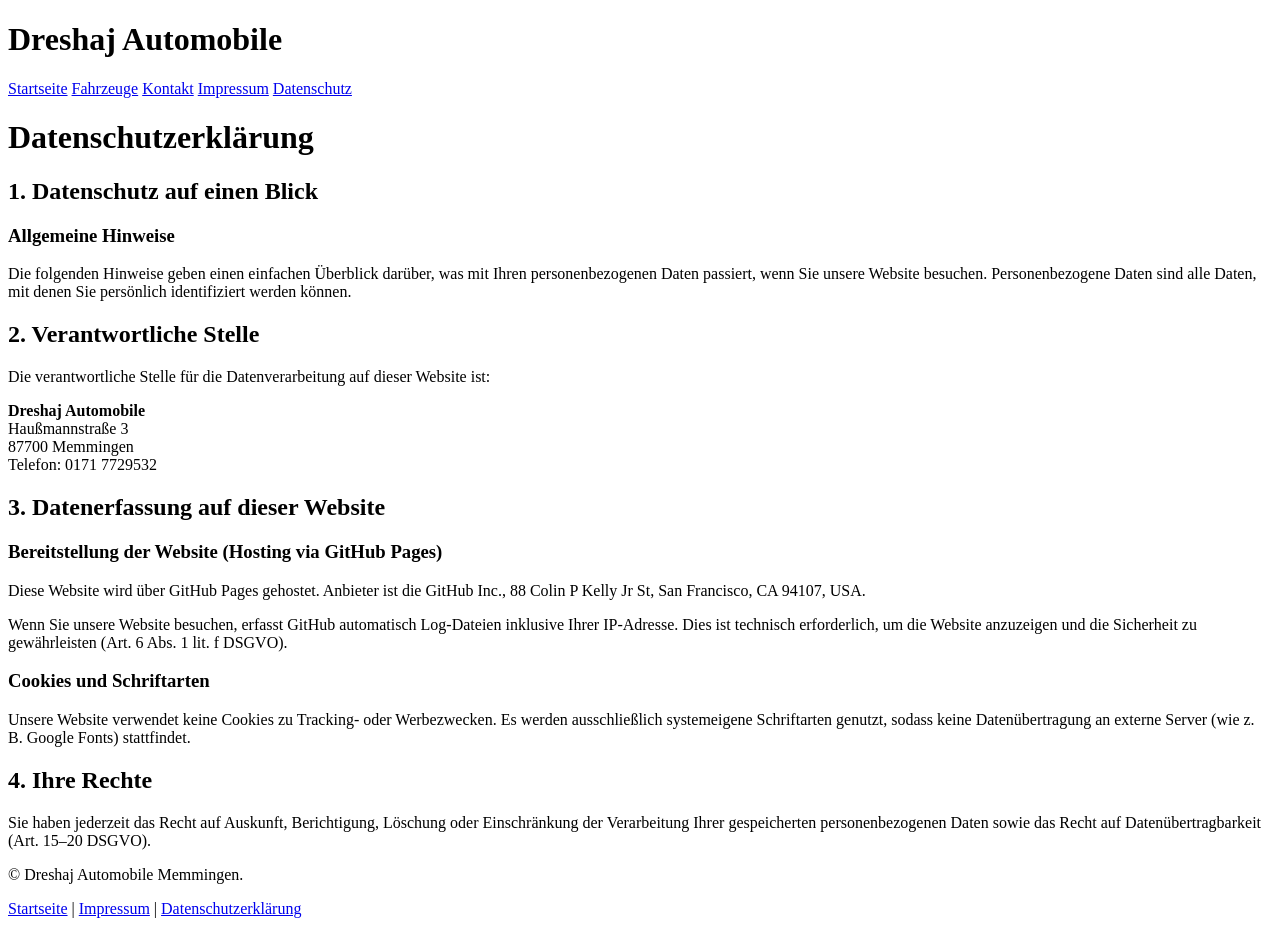
==== datenschutz.html @ 43e2897d "datenschutz.html erstellen" ====
<!DOCTYPE html>
<html lang="de">
<head>
    <meta charset="UTF-8">
    <meta name="viewport" content="width=device-width, initial-scale=1.0">
    <title>Datenschutzerklärung | Dreshaj Automobile</title>
    <link rel="stylesheet" href="style.css">
</head>
<body>

    <header>
        <div class="header-container">
            <div class="logo">
                <h1>Dreshaj <span>Automobile</span></h1>
            </div>
            <nav>
                <a href="index.html">Startseite</a>
                <a href="index.html#katalog">Fahrzeuge</a>
                <a href="index.html#kontakt">Kontakt</a>
                <a href="impressum.html">Impressum</a>
                <a href="datenschutz.html">Datenschutz</a>
            </nav>
        </div>
    </header>

    <main class="container page-content">
        <h1>Datenschutzerklärung</h1>

        <h2>1. Datenschutz auf einen Blick</h2>
        <h3>Allgemeine Hinweise</h3>
        <p>Die folgenden Hinweise geben einen einfachen Überblick darüber, was mit Ihren personenbezogenen Daten passiert, wenn Sie unsere Website besuchen. Personenbezogene Daten sind alle Daten, mit denen Sie persönlich identifiziert werden können.</p>

        <h2>2. Verantwortliche Stelle</h2>
        <p>Die verantwortliche Stelle für die Datenverarbeitung auf dieser Website ist:</p>
        <p>
            <strong>Dreshaj Automobile</strong><br>
            Haußmannstraße 3<br>
            87700 Memmingen<br>
            Telefon: 0171 7729532
        </p>

        <h2>3. Datenerfassung auf dieser Website</h2>
        <h3>Bereitstellung der Website (Hosting via GitHub Pages)</h3>
        <p>Diese Website wird über GitHub Pages gehostet. Anbieter ist die GitHub Inc., 88 Colin P Kelly Jr St, San Francisco, CA 94107, USA.</p>
        <p>Wenn Sie unsere Website besuchen, erfasst GitHub automatisch Log-Dateien inklusive Ihrer IP-Adresse. Dies ist technisch erforderlich, um die Website anzuzeigen und die Sicherheit zu gewährleisten (Art. 6 Abs. 1 lit. f DSGVO).</p>

        <h3>Cookies und Schriftarten</h3>
        <p>Unsere Website verwendet keine Cookies zu Tracking- oder Werbezwecken. Es werden ausschließlich systemeigene Schriftarten genutzt, sodass keine Datenübertragung an externe Server (wie z. B. Google Fonts) stattfindet.</p>

        <h2>4. Ihre Rechte</h2>
        <p>Sie haben jederzeit das Recht auf Auskunft, Berichtigung, Löschung oder Einschränkung der Verarbeitung Ihrer gespeicherten personenbezogenen Daten sowie das Recht auf Datenübertragbarkeit (Art. 15–20 DSGVO).</p>
    </main>

    <footer>
        <p>&copy; Dreshaj Automobile Memmingen.</p>
        <p>
            <a href="index.html">Startseite</a> | 
            <a href="impressum.html">Impressum</a> | 
            <a href="datenschutz.html">Datenschutzerklärung</a>
        </p>
    </footer>

</body>
</html>
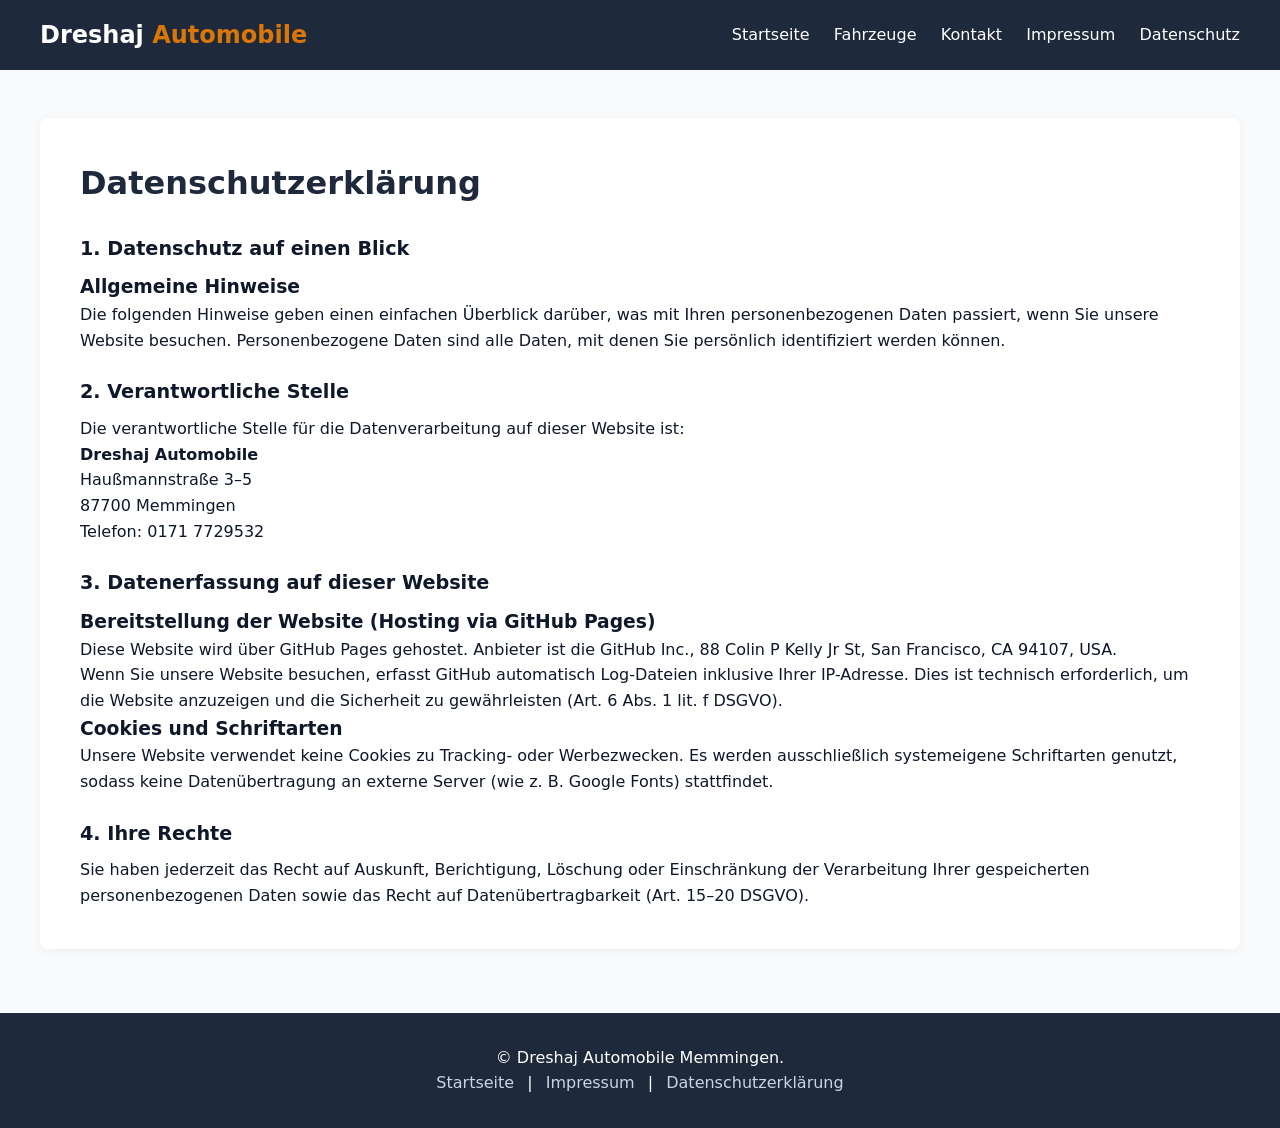
==== commit 75b8d077: "Aktualisieren von datenschutz.html" ====
--- a/datenschutz.html
+++ b/datenschutz.html
@@ -34,7 +34,7 @@
         <p>Die verantwortliche Stelle für die Datenverarbeitung auf dieser Website ist:</p>
         <p>
             <strong>Dreshaj Automobile</strong><br>
-            Haußmannstraße 3<br>
+            Haußmannstraße 3–5<br>
             87700 Memmingen<br>
             Telefon: 0171 7729532
         </p>
--- a/style.css
+++ b/style.css
@@ -0,0 +1,205 @@
+:root {
+    --primary: #1e293b;
+    --accent: #d97706;
+    --bg: #f8fafc;
+    --card-bg: #ffffff;
+    --text: #0f172a;
+    --text-muted: #475569;
+}
+
+* {
+    box-sizing: border-box;
+    margin: 0;
+    padding: 0;
+    font-family: system-ui, -apple-system, BlinkMacSystemFont, 'Segoe UI', Roboto, sans-serif;
+}
+
+body {
+    background-color: var(--bg);
+    color: var(--text);
+    line-height: 1.6;
+}
+
+header {
+    background-color: var(--primary);
+    color: white;
+    padding: 1rem 2rem;
+    position: sticky;
+    top: 0;
+    z-index: 100;
+}
+
+.header-container {
+    max-width: 1200px;
+    margin: 0 auto;
+    display: flex;
+    justify-content: space-between;
+    align-items: center;
+    flex-wrap: wrap;
+}
+
+.logo h1 {
+    font-size: 1.5rem;
+    color: #ffffff;
+}
+
+.logo span {
+    color: var(--accent);
+}
+
+nav a {
+    color: white;
+    text-decoration: none;
+    margin-left: 1.2rem;
+    font-weight: 500;
+}
+
+nav a:hover {
+    color: var(--accent);
+}
+
+.hero {
+    background-color: var(--primary);
+    color: white;
+    padding: 4rem 2rem;
+    text-align: center;
+    border-bottom: 4px solid var(--accent);
+}
+
+.hero h2 {
+    font-size: 2.2rem;
+    margin-bottom: 0.8rem;
+}
+
+.badge {
+    display: inline-block;
+    background-color: var(--accent);
+    color: white;
+    padding: 0.4rem 0.8rem;
+    border-radius: 20px;
+    font-weight: bold;
+    margin-bottom: 1rem;
+}
+
+.container {
+    max-width: 1200px;
+    margin: 3rem auto;
+    padding: 0 1.5rem;
+}
+
+.page-content {
+    background: var(--card-bg);
+    padding: 2.5rem;
+    border-radius: 8px;
+    box-shadow: 0 2px 8px rgba(0,0,0,0.05);
+}
+
+.page-content h1 {
+    margin-bottom: 1.5rem;
+    color: var(--primary);
+}
+
+.page-content h2 {
+    margin-top: 1.5rem;
+    margin-bottom: 0.5rem;
+    font-size: 1.2rem;
+}
+
+.section-title {
+    font-size: 1.8rem;
+    border-bottom: 3px solid var(--accent);
+    display: inline-block;
+    padding-bottom: 0.3rem;
+}
+
+.section-desc {
+    color: var(--text-muted);
+    margin-top: 0.5rem;
+    margin-bottom: 2rem;
+}
+
+.catalog-grid {
+    display: grid;
+    grid-template-columns: repeat(auto-fit, minmax(280px, 1fr));
+    gap: 2rem;
+}
+
+.car-card {
+    background: var(--card-bg);
+    border-radius: 8px;
+    overflow: hidden;
+    box-shadow: 0 4px 6px -1px rgba(0,0,0,0.1);
+}
+
+.car-card img {
+    width: 100%;
+    height: 220px;
+    object-fit: cover;
+    background-color: #e2e8f0;
+}
+
+.car-details {
+    padding: 1.5rem;
+}
+
+.car-price {
+    font-size: 1.3rem;
+    font-weight: bold;
+    color: var(--accent);
+    margin: 0.5rem 0;
+}
+
+.car-specs {
+    list-style: none;
+    font-size: 0.9rem;
+    color: var(--text-muted);
+    margin-bottom: 1rem;
+}
+
+.btn {
+    display: inline-block;
+    background-color: var(--primary);
+    color: white;
+    padding: 0.6rem 1.2rem;
+    text-decoration: none;
+    border-radius: 4px;
+    font-weight: bold;
+    width: 100%;
+    text-align: center;
+}
+
+.btn:hover {
+    background-color: var(--accent);
+}
+
+.info-section {
+    display: grid;
+    grid-template-columns: repeat(auto-fit, minmax(280px, 1fr));
+    gap: 2rem;
+    margin-top: 3rem;
+}
+
+.info-box {
+    background: var(--card-bg);
+    padding: 2rem;
+    border-radius: 8px;
+    box-shadow: 0 2px 5px rgba(0,0,0,0.05);
+}
+
+footer {
+    background: var(--primary);
+    color: white;
+    text-align: center;
+    padding: 2rem;
+    margin-top: 4rem;
+}
+
+footer a {
+    color: #cbd5e1;
+    margin: 0 0.5rem;
+    text-decoration: none;
+}
+
+footer a:hover {
+    color: white;
+}
